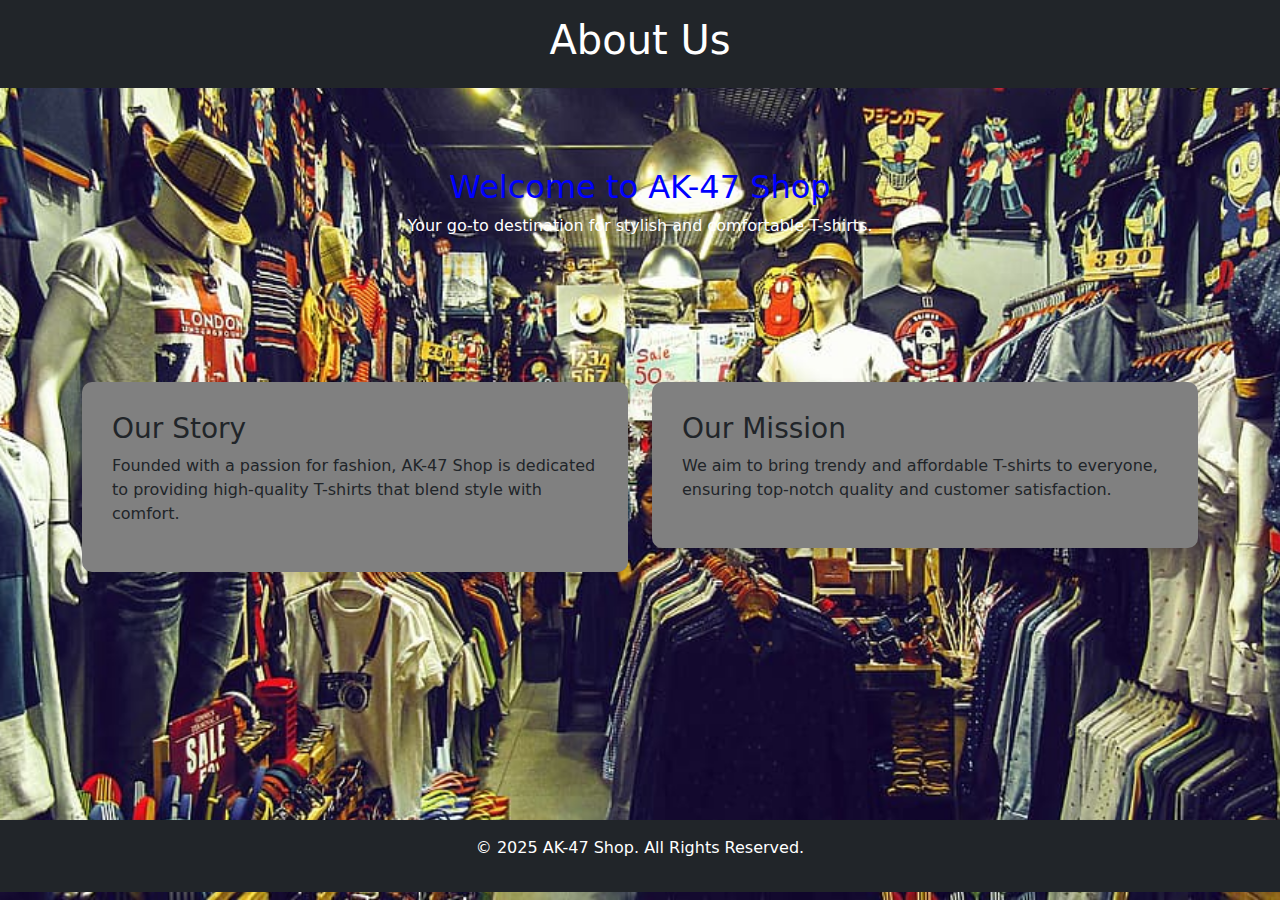
==== project/templates/about.html @ e70d4329 "t-shirt" ====
<!DOCTYPE html>
<html lang="en">
<head>
    <meta charset="UTF-8">
    <meta name="viewport" content="width=device-width, initial-scale=1">
    <title>About Us - AK-47 Shop</title>
    <link href="https://cdn.jsdelivr.net/npm/bootstrap@5.3.0/dist/css/bootstrap.min.css" rel="stylesheet">
    <style>

        body {
            background-image: url("image/shop-t-shirt-clothes-t-shirts.jpg");
            background-size: cover;  
            background-position: center; 
            background-repeat: no-repeat; 
            height: 100vh;  
            width: 100%;
            margin: 0;
            padding: 0;
        }
        
        .about-section {
            padding: 80px 0;
            color: white;
            text-align: center;
        }
        .about-card {
            background: gray;
            padding: 30px;
            border-radius: 10px;
            box-shadow: 0 4px 10px rgba(0, 0, 0, 0.1);
        }
        .one {position: relative;
        top: 200px;
        }
        h2{
            color: blue;
        }
    </style>
</head>
<body>

   
    <header class="bg-dark text-white py-3 text-center">
        <h1>About Us</h1>
    </header>

    <section class="about-section">
        <div class="container">
            <h2>Welcome to AK-47 Shop</h2>
            <p>Your go-to destination for stylish and comfortable T-shirts.</p>
        </div>
    </section>

   
    <div class="container my-5">
        <div class="row">
            <div class="col-md-6">
                <div class="about-card">
                    <h3>Our Story</h3>
                    <p>Founded with a passion for fashion, AK-47 Shop is dedicated to providing high-quality T-shirts that blend style with comfort.</p>
                </div>
            </div>
            <div class="col-md-6">
                <div class="about-card">
                    <h3>Our Mission</h3>
                    <p>We aim to bring trendy and affordable T-shirts to everyone, ensuring top-notch quality and customer satisfaction.</p>
                </div>
            </div>
        </div>
    </div>

<div class="one">
    <footer class="bg-dark text-white text-center py-3">
        <p>&copy; 2025 AK-47 Shop. All Rights Reserved.</p>
    </footer></div>

</body>
</html>
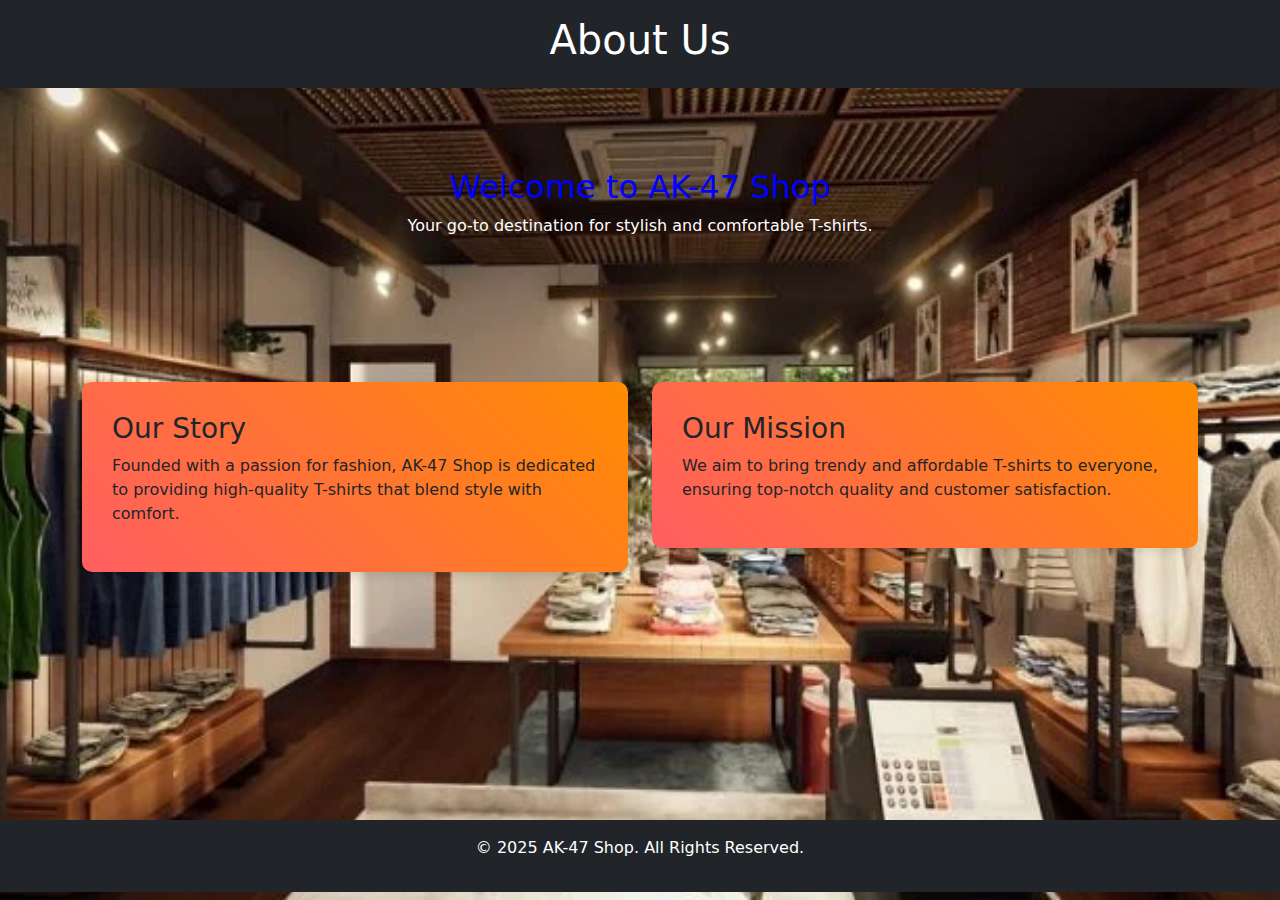
==== commit d650f425: "update 3/3/25" ====
--- a/project/templates/about.html
+++ b/project/templates/about.html
@@ -8,7 +8,7 @@
     <style>
 
         body {
-            background-image: url("image/shop-t-shirt-clothes-t-shirts.jpg");
+            background-image: url("../static/image/about.bk.webp");
             background-size: cover;  
             background-position: center; 
             background-repeat: no-repeat; 
@@ -24,7 +24,7 @@
             text-align: center;
         }
         .about-card {
-            background: gray;
+            background: linear-gradient(45deg, #ff5e62, #ff8c00); 
             padding: 30px;
             border-radius: 10px;
             box-shadow: 0 4px 10px rgba(0, 0, 0, 0.1);
